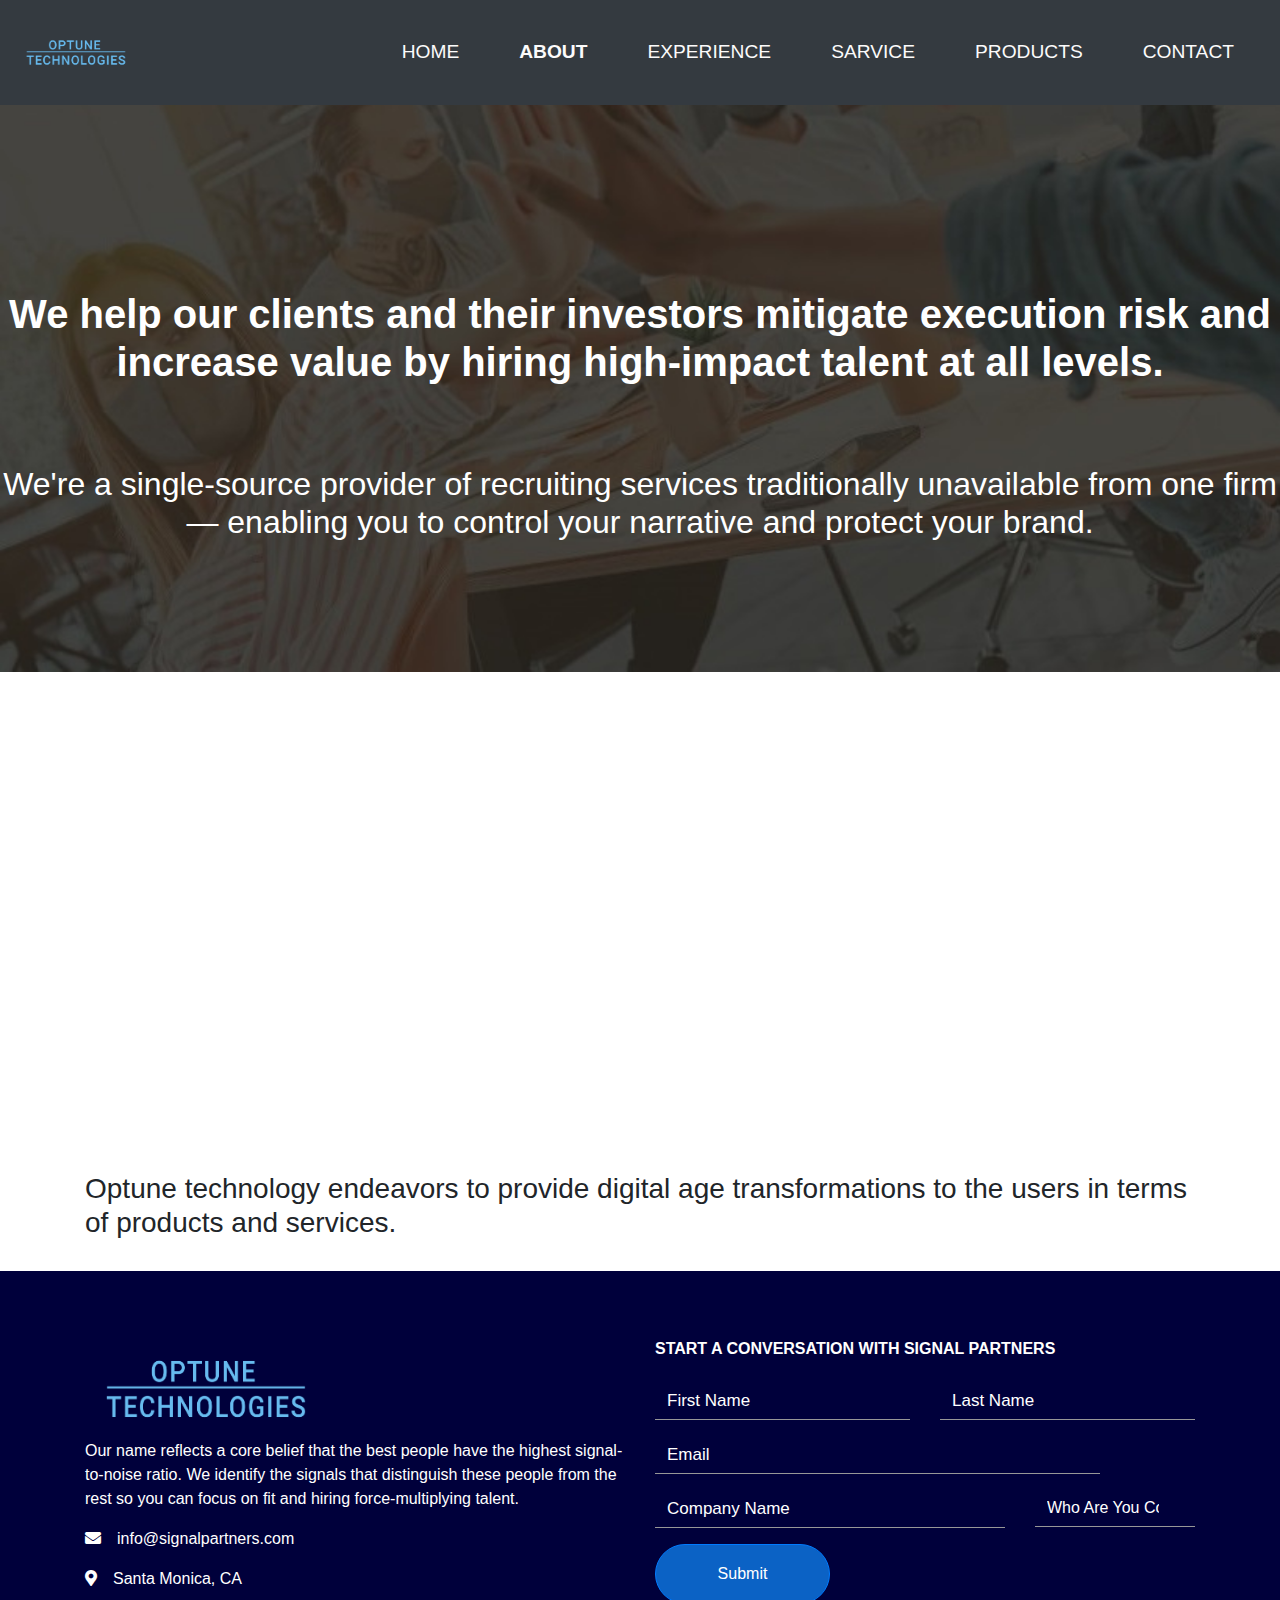
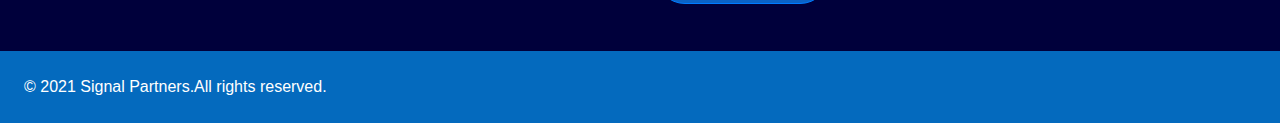
==== about.html @ 145d5a10 "24-03-2022 updated code" ====
<html>

<head>
    <title>About - Signalpartners</title>
    <meta name="viewport" content="width=device-width, initial-scale=1.0">
    <link rel="shortcut icon" href="" type="image/png">
    <link rel="stylesheet" href="aboutstyle.css">
    <link href="https://cdn.jsdelivr.net/npm/bootstrap@5.1.3/dist/css/bootstrap.min.css" rel="stylesheet">
    <script src="https://cdn.jsdelivr.net/npm/bootstrap@5.1.3/dist/js/bootstrap.bundle.min.js"></script>
    <link rel="stylesheet" href="https://cdnjs.cloudflare.com/ajax/libs/font-awesome/6.2.0/css/all.min.css" />
    <link rel="stylesheet"
        href="https://fonts.googleapis.com/css2?family=Material+Symbols+Outlined:opsz,wght,FILL,GRAD@20..48,100..700,0..1,-50..200" />
    <link rel="stylesheet" href="https://use.fontawesome.com/releases/v5.14.0/css/all.css">
    <link rel="stylesheet" href="https://stackpath.bootstrapcdn.com/bootstrap/4.5.2/css/bootstrap.min.css" />
    <script src="https://cdn.jsdelivr.net/npm/@popperjs/core@2.11.6/dist/umd/popper.min.js"
        integrity="sha384-oBqDVmMz9ATKxIep9tiCxS/Z9fNfEXiDAYTujMAeBAsjFuCZSmKbSSUnQlmh/jp3"
        crossorigin="anonymous"></script>
    <script src="https://cdn.jsdelivr.net/npm/bootstrap@5.3.0-alpha1/dist/js/bootstrap.min.js"
        integrity="sha384-mQ93GR66B00ZXjt0YO5KlohRA5SY2XofN4zfuZxLkoj1gXtW8ANNCe9d5Y3eG5eD"
        crossorigin="anonymous"></script>

    <link href="//maxcdn.bootstrapcdn.com/bootstrap/4.1.1/css/bootstrap.min.css" rel="stylesheet" id="bootstrap-css">
    <script src="//cdnjs.cloudflare.com/ajax/libs/jquery/3.2.1/jquery.min.js"></script>

    <link rel="stylesheet" href="https://maxcdn.bootstrapcdn.com/bootstrap/4.1.3/css/bootstrap.min.css">
    <script src="https://ajax.googleapis.com/ajax/libs/jquery/3.3.1/jquery.min.js"></script>
    <script src="https://cdnjs.cloudflare.com/ajax/libs/popper.js/1.14.3/umd/popper.min.js"></script>
    <script src="https://maxcdn.bootstrapcdn.com/bootstrap/4.1.3/js/bootstrap.min.js"></script>
    <link rel="stylesheet" href="https://stackpath.bootstrapcdn.com/font-awesome/4.7.0/css/font-awesome.min.css">
    <link rel="stylesheet" href="about.css">

</head>

<body>
    <nav class="navbar navbar-expand-lg bg-dark fixed-top" id="navbar">
        <a class="logo " href="#"><img src="/image/optune logo.png" alt="arjava_logo" class="logo"></a>
        <button class="navbar-toggler shadow-none out-line menu" type="button" data-bs-toggle="collapse"
            data-bs-target="#menu">
            <svg xmlns="http://www.w3.org/2000/svg" width="40" height="40" fill="currentColor"
                class="bi bi-list btn-bg-color" viewBox="0 0 16 16">
                <path fill-rule="evenodd"
                    d="M2.5 12a.5.5 0 0 1 .5-.5h10a.5.5 0 0 1 0 1H3a.5.5 0 0 1-.5-.5zm0-4a.5.5 0 0 1 .5-.5h10a.5.5 0 0 1 0 1H3a.5.5 0 0 1-.5-.5zm0-4a.5.5 0 0 1 .5-.5h10a.5.5 0 0 1 0 1H3a.5.5 0 0 1-.5-.5z" />
            </svg>
        </button>
        <div class="collapse navbar-collapse content-center justify-content-center" id="menu">
            <ul class="navbar-nav float-end">
                <li class="nav-item ">
                    <a class="nav-link nav-links " href="index.html">HOME</a>
                </li>
                <div class="underline"></div>
                <li class="nav-item">
                    <strong><a class="nav-link nav-links" href="about.html">ABOUT</a></strong>
                </li>
                <div class="underline"></div>
                <li class="nav-item">
                    <a class="nav-link nav-links" href="experience.html">EXPERIENCE</a>
                </li>
                <div class="underline"></div>
                <li class="nav-item">
                    <a class="nav-link nav-links active" href="service.html">SARVICE</a>
                </li>
                <div class="underline"></div>
                <li class="nav-item">
                    <a class="nav-link nav-links" href="products.html">PRODUCTS</a>
                </li>
                <div class="underline"></div>
                <li class="nav-item">
                    <a class="nav-link nav-links" href="contact.html">CONTACT</a>
                </li>
                <div class="underline"></div>
            </ul>
        </div>
    </nav>

    <div class="page-hero ">
        <img src="/image/about-heros.jpg" class="img-fluid" width="1920" height="980" alt="hero image">
        <div class="inner-frame">
            <h1 class="about-hero-title"><b>We help our clients and their investors mitigate execution risk and increase
                    value by hiring high-impact talent at all levels.</b></h1>
            <h2 class="about-hero-subtitle">We're a single-source provider of recruiting services traditionally
                unavailable from one firm — enabling you to control your narrative and protect your brand.</h2>
        </div>

    </div>

    <div class="attach-img">
        <section class="searches-filter">
            <div class="bg-img"></div>
            <div class="container">
                <h3 class="justify-content-center second">Optune technology endeavors to provide digital age transformations to the users
                     in terms of products and services. 
                </h3>
            </div>
        </section>
    </div> <br> 
  

     <!-- Footer -->
     <footer class="text-lg-start footer-color text-muted footer-fluid">
        <!-- Section: Links  -->
        <section class="">
            <div class="container text-md-start mt-5">
                <!-- Grid row -->
                <div class="row mt-3">
                    <!-- Grid column -->
                    <div class="col-md-3 col-lg-6 col-xl-6 mx-auto mb-4">
                        <!-- Content -->
                        <img src="/image/optune logo.png" height="100" width="250">
                        <p class="footer-title-color">
                            Our name reflects a core belief that the best people have the highest signal-to-noise ratio.
                            We identify the signals that distinguish these people from the rest so you can focus on fit
                            and hiring force-multiplying talent.
                        </p>
                        <p class="footer-title-color">
                            <i class="fas fa-envelope me-3"></i><a target="_blank" href="mailto:info@signalpartners.com"
                                class="mail-style">info@signalpartners.com</a>
                        </p>
                        <p class="footer-title-color"><i class="fas fa-location-dot me-3"></i><a target="_blank"
                                href="https://www.google.com/maps/dir/?api=1&destination=Santa+Monica%2C+CA"
                                class="mail-style">Santa Monica, CA</a></p>
                    </div>

                    <!-- Grid column -->
                    <div class="col-md-4 col-lg-6 col-xl-6 mx-auto mb-md-0 mb-4">
                        <!-- Links -->
                        <h6 class="text-uppercase fw-bold mb-4 footer-title-color">START A CONVERSATION WITH
                            SIGNAL PARTNERS</h6>
                        <form>
                            <div class="row mb-3">
                                <!-- <label for="inputtext3" class="col-sm-2 col-form-label text-line"></label> -->
                                <div class="col">
                                    <input type="text" class="form-control" id="inputtext" placeholder="First Name"
                                        aria-label="First Name" required>
                                </div>
                                <div class="col">
                                    <input type="text" class="form-control" id="inputtext" placeholder="Last Name"
                                        aria-label="Last Name" required>
                                </div>
                            </div>
                            <div class="row mb-3">
                                <!-- <label for="inputEmail3" class="col-sm-2 col-form-label"></label> -->
                                <div class="col-sm-10">
                                    <input type="email" class="form-control" id="inputtext" placeholder="Email"
                                        required>
                                </div>
                            </div>
                            <div class="row mb-3">
                                <!-- <label for="inputtext3" class="col-sm-2 col-form-label text-line"></label> -->
                                <div class="col">
                                    <input type="text" class="form-control" id="inputtext" placeholder="Company Name"
                                        aria-label="Company Name" required>
                                </div>
                                <div class="col-md-4">
                                    <!-- <label for="inputState" class="form-label"></label> -->
                                    <select id="inputtext" class="form-select" required>
                                        <option selected>Who Are You Contacting</option>
                                        <option>General</option>
                                        <option>Kit Cooper</option>
                                        <option>Matt Giovatti</option>
                                    </select>
                                </div>
                            </div>


                            <button type="submit" class="btn btn-primary sbt-btn animate">Submit</button>
                        </form>
                    </div>
                </div>
        </section>
    </footer>
    <!-- Copyright -->
    <div class="p-4" style="background-color: rgb(4, 106, 190); color:#fff !important;">
        © 2021 Signal Partners.All rights reserved.
    </div>
</body>
---- about.css ----
/* nav bar  */
.navbar-nav .nav-item .nav-links {
    font-size: 1.2em;
    font-weight: medium;
    padding: 30px;
    color: rgb(252, 251, 251);
}

.navbar-nav.nav-item .nav-links:hover {
    color: white !important;

}

.logo {
    width: 35%;
    height: 35%;
}

.navbar-nav .nav-item .nav-links {
    position: relative;
}

.navbar-nav .nav-item .nav-links::after {
    position: absolute;
    bottom: 0;
    left: 0;
    right: 0;
    margin: auto;
    background-color: white;
    width: 0%;
    content: "";
    height: 3px;
    transition: all 0.3s;
    font-weight: bold;

}

.navbar-nav .nav-item .nav-links:hover::after {
    width: 100%;
}


 /* logo  */
 .logo {
    width: 35%;
    height: 35%;
}

.menu {
    color: white;
    border-color: white;
}

.about-hero-subtitle {
    position: absolute;
    top: 465px;
    color: #fff;
    display: flex;
    justify-content: center;
    text-align: center;
}     

.about-hero-title {
    position: absolute;
    top: 290px;
    color: #fff;
    display: flex;
    justify-content: center;
    text-align: center;
}  

/* attach img  */
.bg-img {
    background-image: url("https://images.pexels.com/photos/443383/pexels-photo-443383.jpeg?auto=compress&cs=tinysrgb&w=600");
    background-repeat: no-repeat;
    padding-top: 500px;
    background-position: center;
    
}

/* body  */
body {
    font-family: 'Gill Sans', 'Gill Sans MT', Calibri, 'Trebuchet MS', sans-serif;
}


 /* fotter */

.footer-color {
    background-color: rgb(0, 0, 59) !important;
    padding: 20px;
}

.mail-style {
    text-decoration: none;
    color: #fff;
}

.mail-style:hover {
    text-decoration: none;
    color: #0088e2;

}


.more-btn {
    padding-left: 425px !important;
    padding-top: 20px;
}


.sbt-btn {
    width: 175px;
    height: 60px;
    padding: 15 0 !important;
    border-radius: 30px !important;
}

#inputtext {
    color: #fff !important;
    background: transparent;
    border-radius: 0 !important;
    border: none;
    border-bottom: 1px solid #979797;
    outline: none;
    box-shadow: none;
}

#inputtext:focus {
    border-bottom: 1px solid #0088e2;
}

::-webkit-input-placeholder {
    /* WebKit, Blink, Edge */
    color: #fff !important;
    font-size: 17px;
}

:-moz-placeholder {
    /* Mozilla Firefox 4 to 18 */
    color: #fff !important;
    opacity: 1;
    font-size: 17px;
}

::-moz-placeholder {
    /* Mozilla Firefox 19+ */
    color: #fff !important;
    opacity: 1;
    font-size: 17px;
}

:-ms-input-placeholder {
    /* Internet Explorer 10-11 */
    color: #fff !important;
    font-size: 17px;
}

::-ms-input-placeholder {
    /* Microsoft Edge */
    color: #fff !important;
    font-size: 17px;
}

::placeholder {
    /* Most modern browsers support this now. */
    color: #fff !important;
    font-size: 17px;
}

.footer-title-color {
    color: #fff;
}

/* btn  */

.btn:link,
.btn:visited {
    text-transform: uppercase;
    text-decoration: none;
    padding: 15px 40px;
    display: inline-block;
    border-radius: 100px;
    transition: all .2s;
    position: absolute;
}

.btn:hover {
    transform: translateY(-3px);
    box-shadow: 0 10px 20px rgba(0, 0, 0, 0.2);
}

.btn:active {
    transform: translateY(-1px);
    box-shadow: 0 5px 10px rgba(0, 0, 0, 0.2);
}

.btn-primary {
    background-color: #0b62c5;
    color: white;
}

.btn::after {
    content: "";
    display: inline-block;
    height: 100%;
    width: 100%;
    border-radius: 100px;
    position: absolute;
    top: 0;
    left: 0;
    z-index: -1;
    transition: all .4s;
}

.btn-primary::after {
    background-color: #fff;
}

.btn:hover::after {
    transform: scaleX(1.4) scaleY(1.6);
    opacity: 0;
}

.btn-animated {
    animation: moveInBottom 5s ease-out;
    animation-fill-mode: backwards;
}

@keyframes moveInBottom {
    0% {
        opacity: 0;
        transform: translateY(30px);
    }

    100% {
        opacity: 1;
        transform: translateY(0px);
    }
}
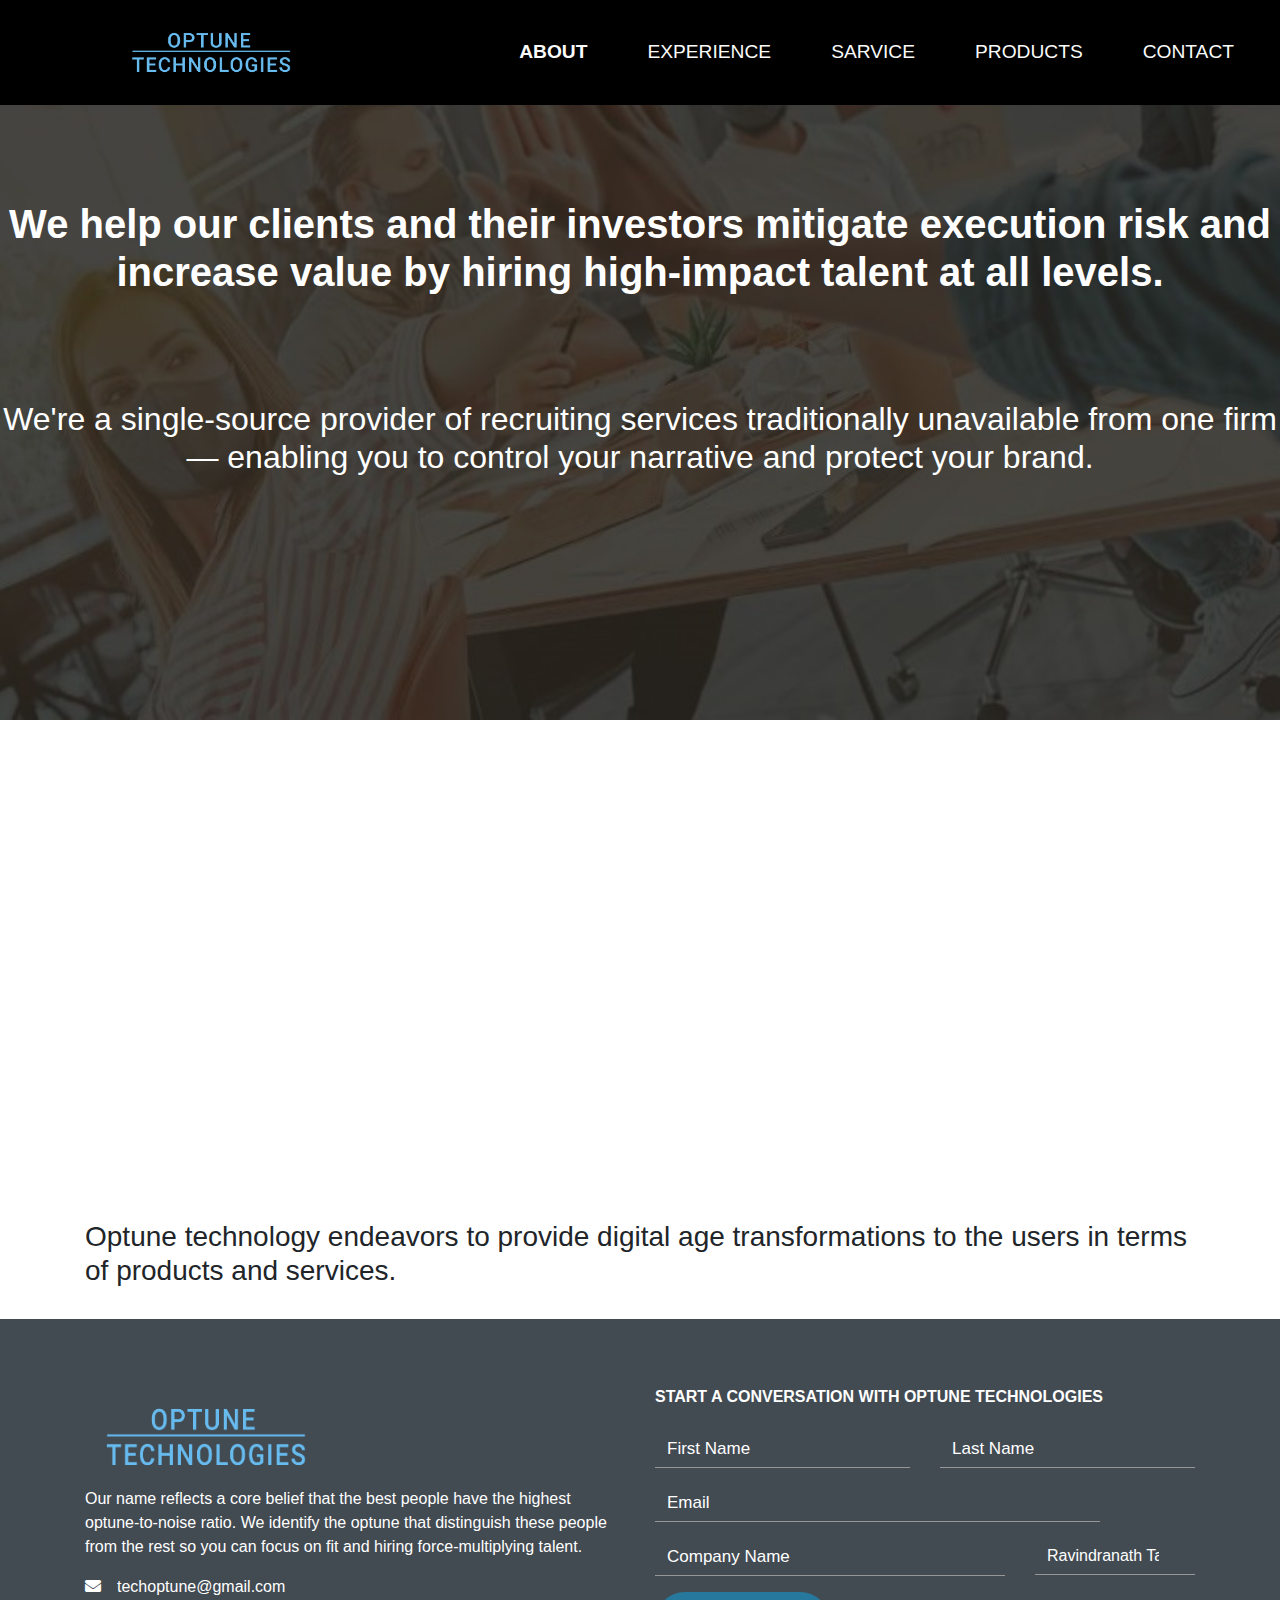
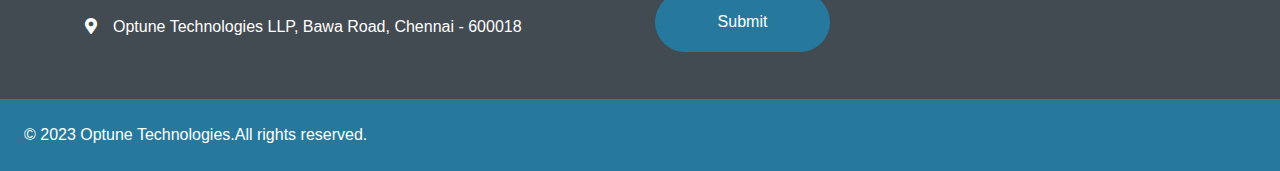
==== commit 0131fe35: "Color Changes and Mobile Responsive Changes Code" ====
--- a/about.html
+++ b/about.html
@@ -1,7 +1,7 @@
 <html>
 
 <head>
-    <title>About - Signalpartners</title>
+    <title>optune</title>
     <meta name="viewport" content="width=device-width, initial-scale=1.0">
     <link rel="shortcut icon" href="" type="image/png">
     <link rel="stylesheet" href="aboutstyle.css">
@@ -32,8 +32,8 @@
 </head>
 
 <body>
-    <nav class="navbar navbar-expand-lg bg-dark fixed-top" id="navbar">
-        <a class="logo " href="#"><img src="/image/optune logo.png" alt="arjava_logo" class="logo"></a>
+    <nav class="navbar navbar-expand-lg  fixed-top" id="navbar">
+        <a class="logo " href="index.html"><img src="image/optune logo.png" alt="optune logo" class="logo"></a>
         <button class="navbar-toggler shadow-none out-line menu" type="button" data-bs-toggle="collapse"
             data-bs-target="#menu">
             <svg xmlns="http://www.w3.org/2000/svg" width="40" height="40" fill="currentColor"
@@ -44,9 +44,6 @@
         </button>
         <div class="collapse navbar-collapse content-center justify-content-center" id="menu">
             <ul class="navbar-nav float-end">
-                <li class="nav-item ">
-                    <a class="nav-link nav-links " href="index.html">HOME</a>
-                </li>
                 <div class="underline"></div>
                 <li class="nav-item">
                     <strong><a class="nav-link nav-links" href="about.html">ABOUT</a></strong>
@@ -73,7 +70,7 @@
     </nav>
 
     <div class="page-hero ">
-        <img src="/image/about-heros.jpg" class="img-fluid" width="1920" height="980" alt="hero image">
+        <img src="image/about-heros.jpg" class="img-fluid" width="1920" height="980" alt="hero image">
         <div class="inner-frame">
             <h1 class="about-hero-title"><b>We help our clients and their investors mitigate execution risk and increase
                     value by hiring high-impact talent at all levels.</b></h1>
@@ -105,26 +102,25 @@
                     <!-- Grid column -->
                     <div class="col-md-3 col-lg-6 col-xl-6 mx-auto mb-4">
                         <!-- Content -->
-                        <img src="/image/optune logo.png" height="100" width="250">
+                        <img src="image/optune logo.png" height="100" width="250">
                         <p class="footer-title-color">
-                            Our name reflects a core belief that the best people have the highest signal-to-noise ratio.
-                            We identify the signals that distinguish these people from the rest so you can focus on fit
+                            Our name reflects a core belief that the best people have the highest optune-to-noise ratio.
+                            We identify the optune that distinguish these people from the rest so you can focus on fit
                             and hiring force-multiplying talent.
                         </p>
                         <p class="footer-title-color">
-                            <i class="fas fa-envelope me-3"></i><a target="_blank" href="mailto:info@signalpartners.com"
-                                class="mail-style">info@signalpartners.com</a>
+                            <i class="fas fa-envelope me-3"></i><a target="_blank" href="mailto:info@optune technologies.com"
+                                class="mail-style">techoptune@gmail.com</a>
                         </p>
                         <p class="footer-title-color"><i class="fas fa-location-dot me-3"></i><a target="_blank"
-                                href="https://www.google.com/maps/dir/?api=1&destination=Santa+Monica%2C+CA"
-                                class="mail-style">Santa Monica, CA</a></p>
+                                class="mail-style">Optune Technologies LLP, Bawa Road, Chennai - 600018</a></p>
                     </div>
 
                     <!-- Grid column -->
                     <div class="col-md-4 col-lg-6 col-xl-6 mx-auto mb-md-0 mb-4">
                         <!-- Links -->
                         <h6 class="text-uppercase fw-bold mb-4 footer-title-color">START A CONVERSATION WITH
-                            SIGNAL PARTNERS</h6>
+                            OPTUNE TECHNOLOGIES</h6>
                         <form>
                             <div class="row mb-3">
                                 <!-- <label for="inputtext3" class="col-sm-2 col-form-label text-line"></label> -->
@@ -153,7 +149,7 @@
                                 <div class="col-md-4">
                                     <!-- <label for="inputState" class="form-label"></label> -->
                                     <select id="inputtext" class="form-select" required>
-                                        <option selected>Who Are You Contacting</option>
+                                        <option selected>Ravindranath Tagore</option>
                                         <option>General</option>
                                         <option>Kit Cooper</option>
                                         <option>Matt Giovatti</option>
@@ -162,14 +158,14 @@
                             </div>
 
 
-                            <button type="submit" class="btn btn-primary sbt-btn animate">Submit</button>
+                            <button type="submit" class="btn btn-bg sbt-btn animate">Submit</button>
                         </form>
                     </div>
                 </div>
         </section>
     </footer>
     <!-- Copyright -->
-    <div class="p-4" style="background-color: rgb(4, 106, 190); color:#fff !important;">
-        © 2021 Signal Partners.All rights reserved.
+    <div class="p-4" style="background-color: #26799c; color:#fff !important;">
+        © 2023 Optune Technologies.All rights reserved.
     </div>
 </body>--- a/about.css
+++ b/about.css
@@ -11,9 +11,14 @@
 
 }
 
+.navbar{
+    background-color: black;
+}
+
 .logo {
-    width: 35%;
-    height: 35%;
+    width: 50%;
+    height: 50%;
+    margin-left: 6%;
 }
 
 .navbar-nav .nav-item .nav-links {
@@ -39,13 +44,6 @@
     width: 100%;
 }
 
-
- /* logo  */
- .logo {
-    width: 35%;
-    height: 35%;
-}
-
 .menu {
     color: white;
     border-color: white;
@@ -53,7 +51,7 @@
 
 .about-hero-subtitle {
     position: absolute;
-    top: 465px;
+    top: 400px;
     color: #fff;
     display: flex;
     justify-content: center;
@@ -62,7 +60,7 @@
 
 .about-hero-title {
     position: absolute;
-    top: 290px;
+    top: 200px;
     color: #fff;
     display: flex;
     justify-content: center;
@@ -83,11 +81,14 @@
     font-family: 'Gill Sans', 'Gill Sans MT', Calibri, 'Trebuchet MS', sans-serif;
 }
 
+.img-fluid{
+    height:80%;
+}
 
  /* fotter */
 
 .footer-color {
-    background-color: rgb(0, 0, 59) !important;
+    background-color: #424a52 !important;
     padding: 20px;
 }
 
@@ -195,9 +196,9 @@
     box-shadow: 0 5px 10px rgba(0, 0, 0, 0.2);
 }
 
-.btn-primary {
-    background-color: #0b62c5;
-    color: white;
+.btn-bg {
+    background-color: #26799c !important;
+    color: white !important;
 }
 
 .btn::after {
@@ -213,7 +214,7 @@
     transition: all .4s;
 }
 
-.btn-primary::after {
+.btn-bg::after {
     background-color: #fff;
 }
 
@@ -237,4 +238,36 @@
         opacity: 1;
         transform: translateY(0px);
     }
-}+}
+
+@media (min-width:320px) and (max-width:763px){
+    .img-fluid{
+     height: 600px !important;
+    }
+   
+    .about-hero-title{
+     position: absolute;
+     top: 100px;
+     color: #fff;
+     display: flex;
+     justify-content: center;
+     text-align: center;
+     font-size: 30px;
+    }
+ 
+    .about-hero-subtitle{
+     position: absolute;
+     top: 400px;
+     color: #fff;
+     display: flex;
+     justify-content: center;
+     text-align: center;
+     font-size: 20px;
+    }
+ 
+    .logo{
+     width:60%;
+     height:60%;
+    }
+ 
+ }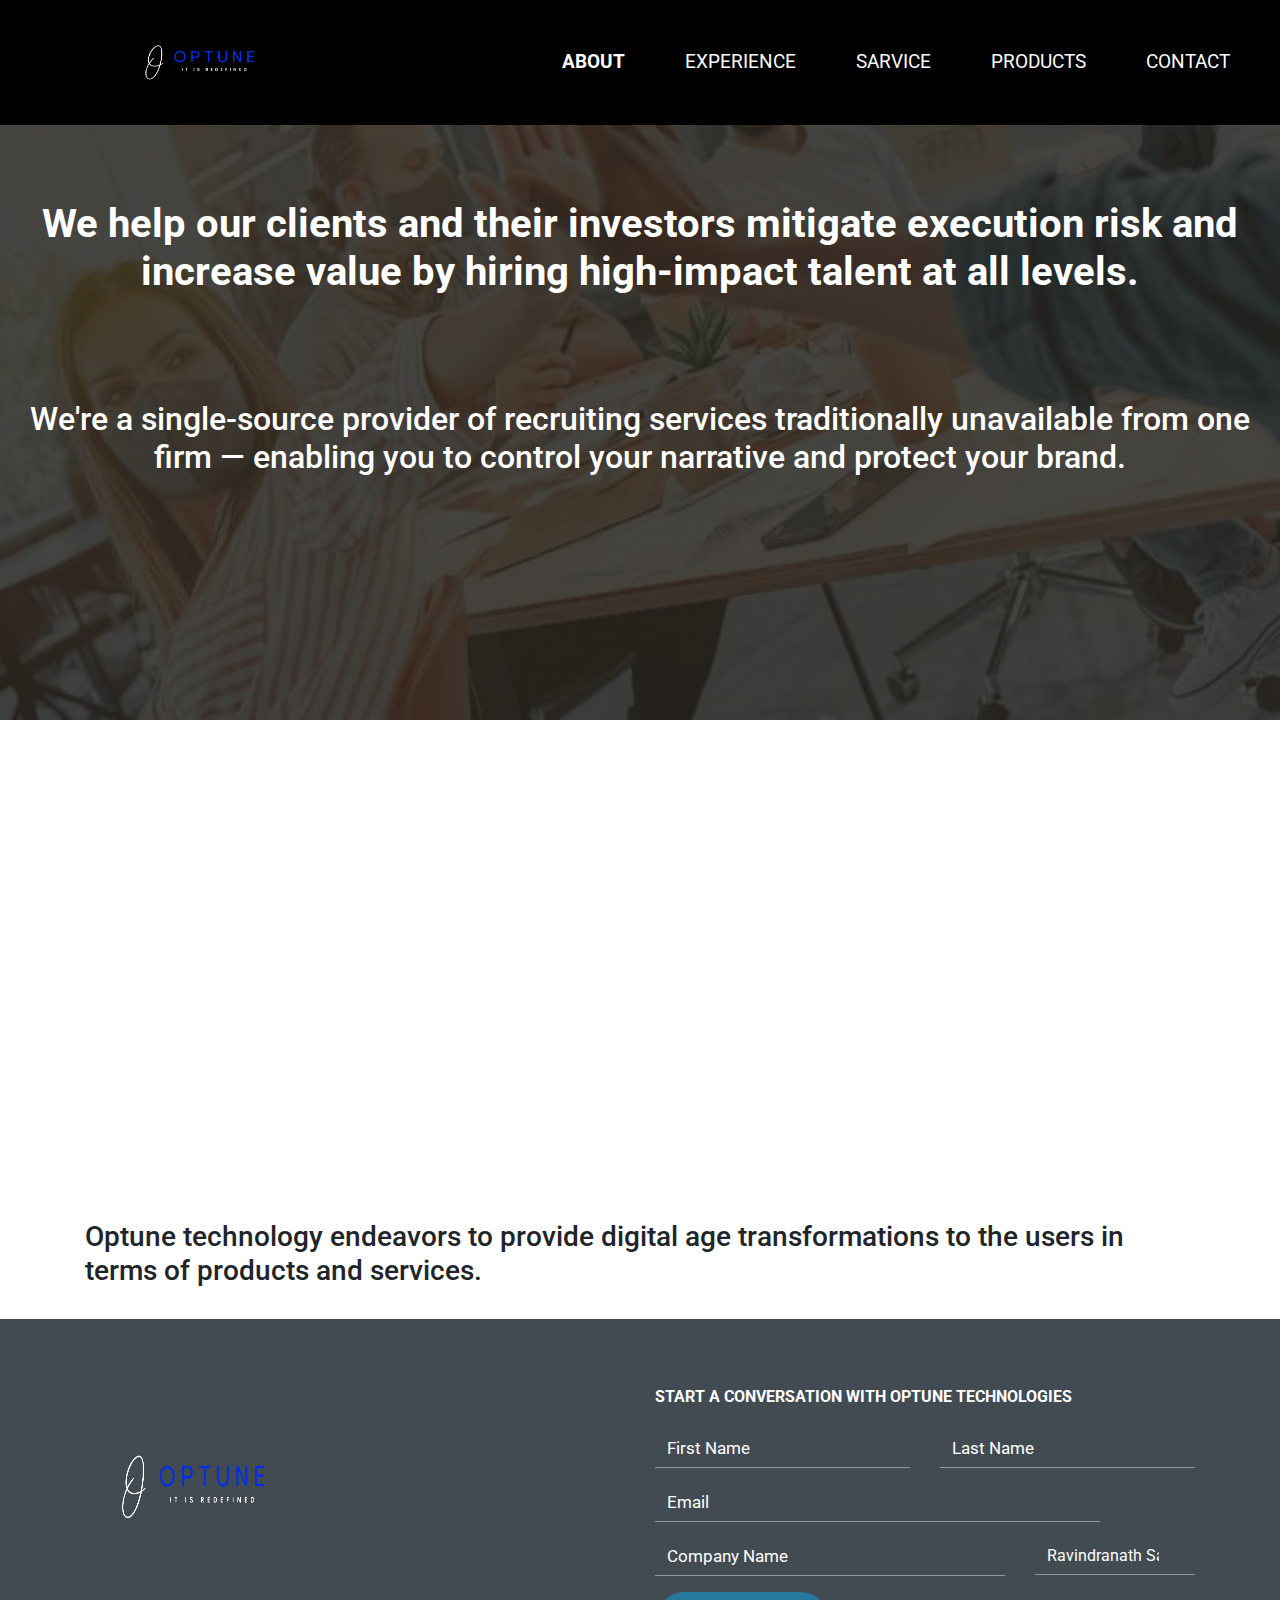
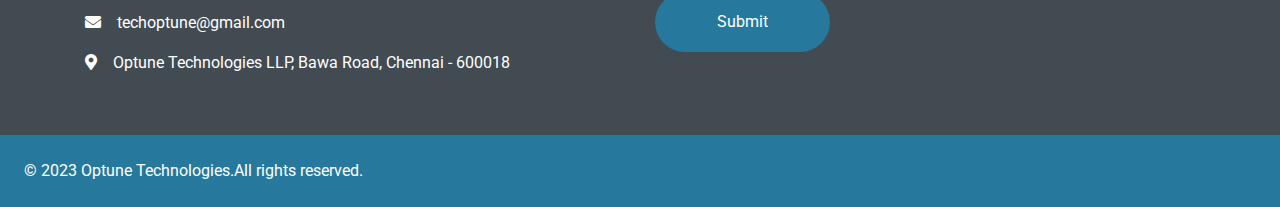
==== commit 73633298: "Optune Logo Changes" ====
--- a/about.html
+++ b/about.html
@@ -1,7 +1,7 @@
 <html>
 
 <head>
-    <title>optune</title>
+    <title>Optune</title>
     <meta name="viewport" content="width=device-width, initial-scale=1.0">
     <link rel="shortcut icon" href="" type="image/png">
     <link rel="stylesheet" href="aboutstyle.css">
@@ -28,6 +28,8 @@
     <script src="https://maxcdn.bootstrapcdn.com/bootstrap/4.1.3/js/bootstrap.min.js"></script>
     <link rel="stylesheet" href="https://stackpath.bootstrapcdn.com/font-awesome/4.7.0/css/font-awesome.min.css">
     <link rel="stylesheet" href="about.css">
+    <link href='https://fonts.googleapis.com/css?family=Roboto' rel='stylesheet'>
+
 
 </head>
 
@@ -102,12 +104,12 @@
                     <!-- Grid column -->
                     <div class="col-md-3 col-lg-6 col-xl-6 mx-auto mb-4">
                         <!-- Content -->
-                        <img src="image/optune logo.png" height="100" width="250">
-                        <p class="footer-title-color">
+                        <img src="image/optune logo.png" height="200" width="200"><br><br>
+                        <!-- <p class="footer-title-color">
                             Our name reflects a core belief that the best people have the highest optune-to-noise ratio.
                             We identify the optune that distinguish these people from the rest so you can focus on fit
                             and hiring force-multiplying talent.
-                        </p>
+                        </p> -->
                         <p class="footer-title-color">
                             <i class="fas fa-envelope me-3"></i><a target="_blank" href="mailto:info@optune technologies.com"
                                 class="mail-style">techoptune@gmail.com</a>
@@ -149,10 +151,9 @@
                                 <div class="col-md-4">
                                     <!-- <label for="inputState" class="form-label"></label> -->
                                     <select id="inputtext" class="form-select" required>
-                                        <option selected>Ravindranath Tagore</option>
+                                        <option selected>Ravindranath Sangar</option>
                                         <option>General</option>
-                                        <option>Kit Cooper</option>
-                                        <option>Matt Giovatti</option>
+                        
                                     </select>
                                 </div>
                             </div>
--- a/about.css
+++ b/about.css
@@ -16,8 +16,8 @@
 }
 
 .logo {
-    width: 50%;
-    height: 50%;
+    width: 35%;
+    height: 35%;
     margin-left: 6%;
 }
 
@@ -78,7 +78,7 @@
 
 /* body  */
 body {
-    font-family: 'Gill Sans', 'Gill Sans MT', Calibri, 'Trebuchet MS', sans-serif;
+    font-family: 'roboto' !important;
 }
 
 .img-fluid{
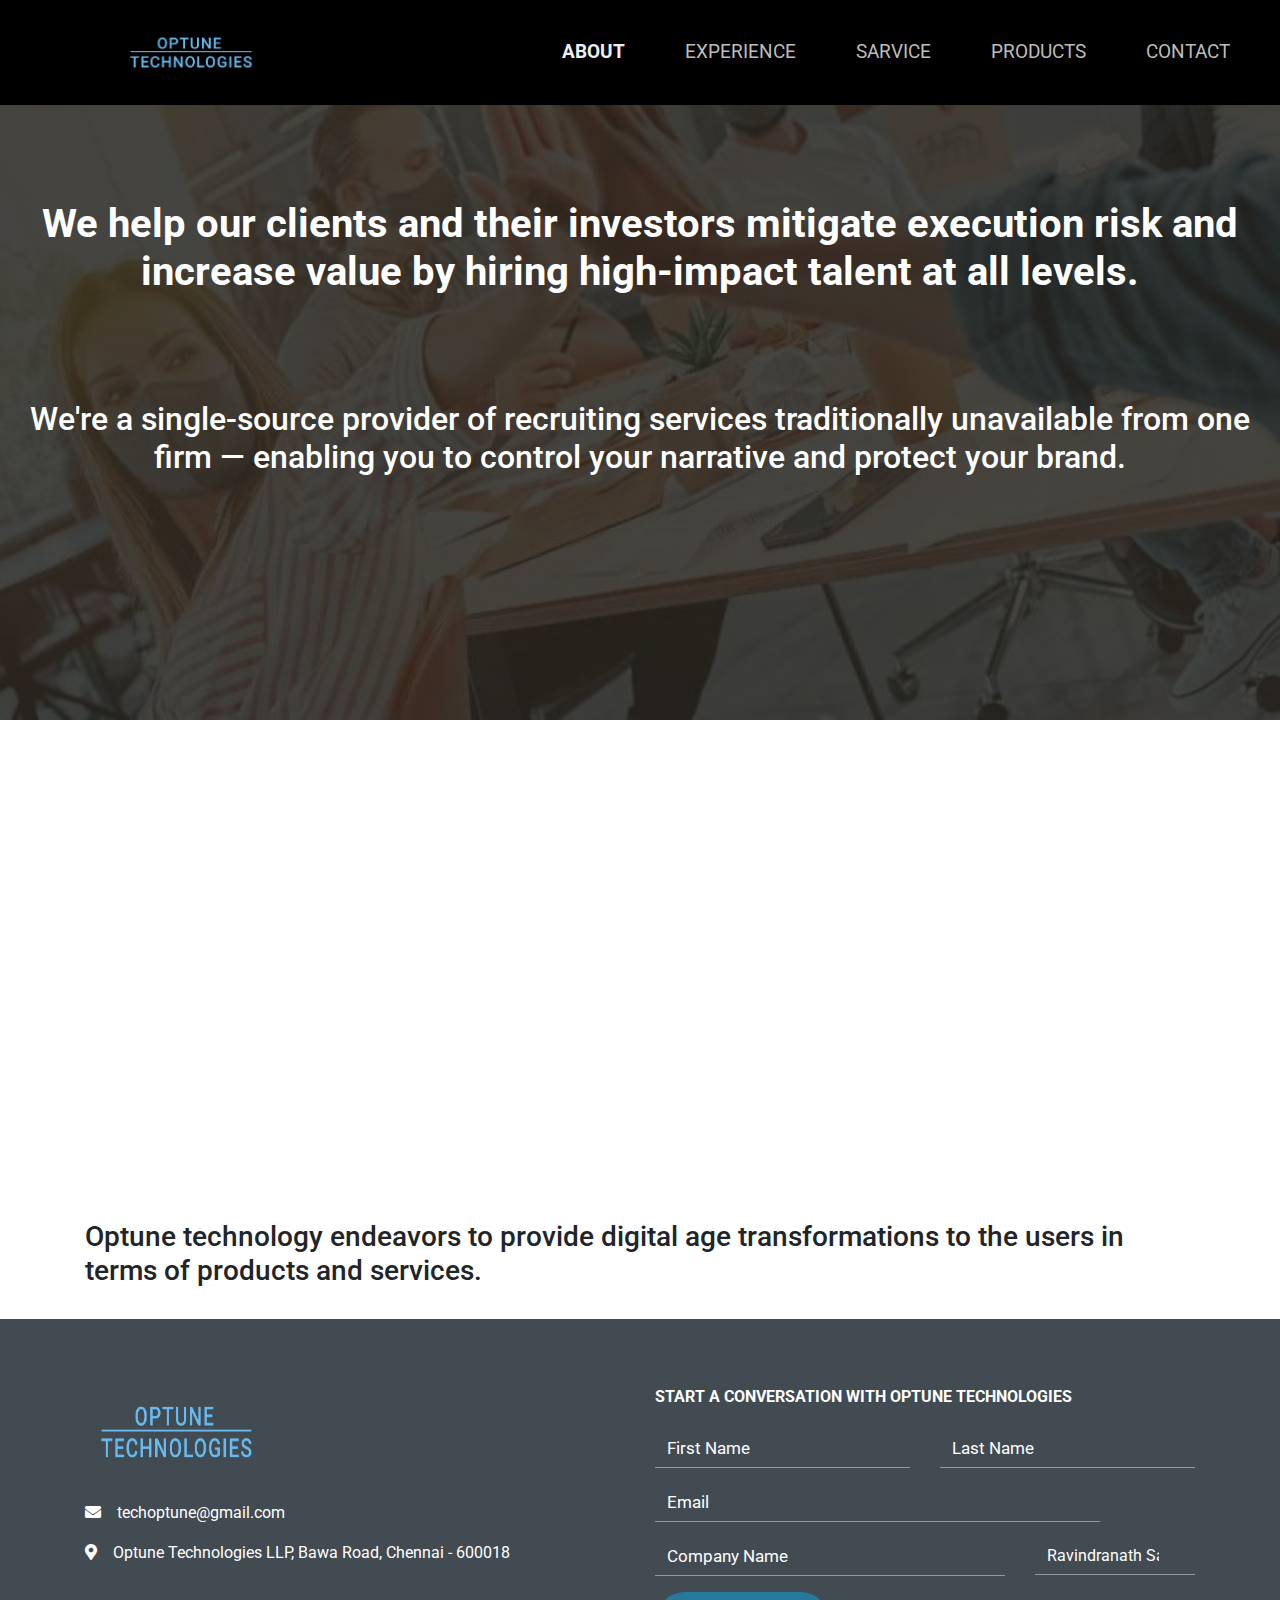
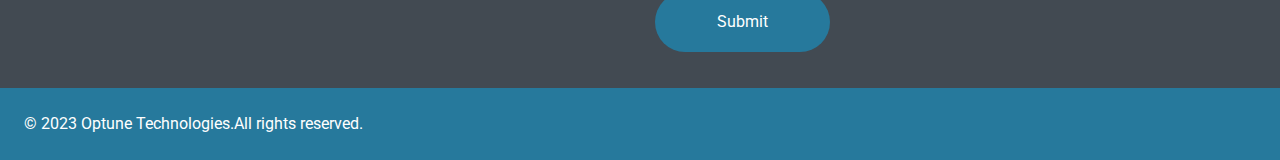
==== commit eb5555ad: "May-04 changes code with old logo" ====
--- a/about.html
+++ b/about.html
@@ -32,19 +32,13 @@
 
 
 </head>
-
 <body>
-    <nav class="navbar navbar-expand-lg  fixed-top" id="navbar">
-        <a class="logo " href="index.html"><img src="image/optune logo.png" alt="optune logo" class="logo"></a>
-        <button class="navbar-toggler shadow-none out-line menu" type="button" data-bs-toggle="collapse"
-            data-bs-target="#menu">
-            <svg xmlns="http://www.w3.org/2000/svg" width="40" height="40" fill="currentColor"
-                class="bi bi-list btn-bg-color" viewBox="0 0 16 16">
-                <path fill-rule="evenodd"
-                    d="M2.5 12a.5.5 0 0 1 .5-.5h10a.5.5 0 0 1 0 1H3a.5.5 0 0 1-.5-.5zm0-4a.5.5 0 0 1 .5-.5h10a.5.5 0 0 1 0 1H3a.5.5 0 0 1-.5-.5zm0-4a.5.5 0 0 1 .5-.5h10a.5.5 0 0 1 0 1H3a.5.5 0 0 1-.5-.5z" />
-            </svg>
-        </button>
-        <div class="collapse navbar-collapse content-center justify-content-center" id="menu">
+    <nav class="navbar navbar-expand-lg navbar-dark  nav_icon fixed-top" id="navbar">
+        <a class="logo " href="index.html"><img src="image/optune logo.png" alt="optune_logo" class="logo"></a>
+        <button class="navbar-toggler" type="button" data-toggle="collapse" data-target="#navbarNav" aria-controls="navbarNav" aria-expanded="false" aria-label="Toggle navigation">
+            <span class="navbar-toggler-icon nav_icon"></span>
+          </button>
+        <div class="collapse navbar-collapse content-center justify-content-center" id="navbarNav">
             <ul class="navbar-nav float-end">
                 <div class="underline"></div>
                 <li class="nav-item">
@@ -56,7 +50,7 @@
                 </li>
                 <div class="underline"></div>
                 <li class="nav-item">
-                    <a class="nav-link nav-links active" href="service.html">SARVICE</a>
+                    <a class="nav-link nav-links" href="service.html">SARVICE</a>
                 </li>
                 <div class="underline"></div>
                 <li class="nav-item">
@@ -104,7 +98,7 @@
                     <!-- Grid column -->
                     <div class="col-md-3 col-lg-6 col-xl-6 mx-auto mb-4">
                         <!-- Content -->
-                        <img src="image/optune logo.png" height="200" width="200"><br><br>
+                        <img src="image/optune logo.png" class="footer-img"><br><br>
                         <!-- <p class="footer-title-color">
                             Our name reflects a core belief that the best people have the highest optune-to-noise ratio.
                             We identify the optune that distinguish these people from the rest so you can focus on fit
--- a/about.css
+++ b/about.css
@@ -3,7 +3,7 @@
     font-size: 1.2em;
     font-weight: medium;
     padding: 30px;
-    color: rgb(252, 251, 251);
+    color: rgb(189, 188, 188);
 }
 
 .navbar-nav.nav-item .nav-links:hover {
@@ -270,4 +270,30 @@
      height:60%;
     }
  
- }+ }
+
+
+ @media (max-width:427px) {
+    .logo{
+      width: 50px;
+      height: 50px;
+    }
+  }
+
+
+  strong a{
+    color:#ECF0F1 !important;
+  }
+
+  .footer-img{
+    width: 35%;
+    height: 35%;
+  }
+
+  @media (max-width:460px) {
+    .logo{
+        width:100px;
+        height:50px;
+       }
+
+  }